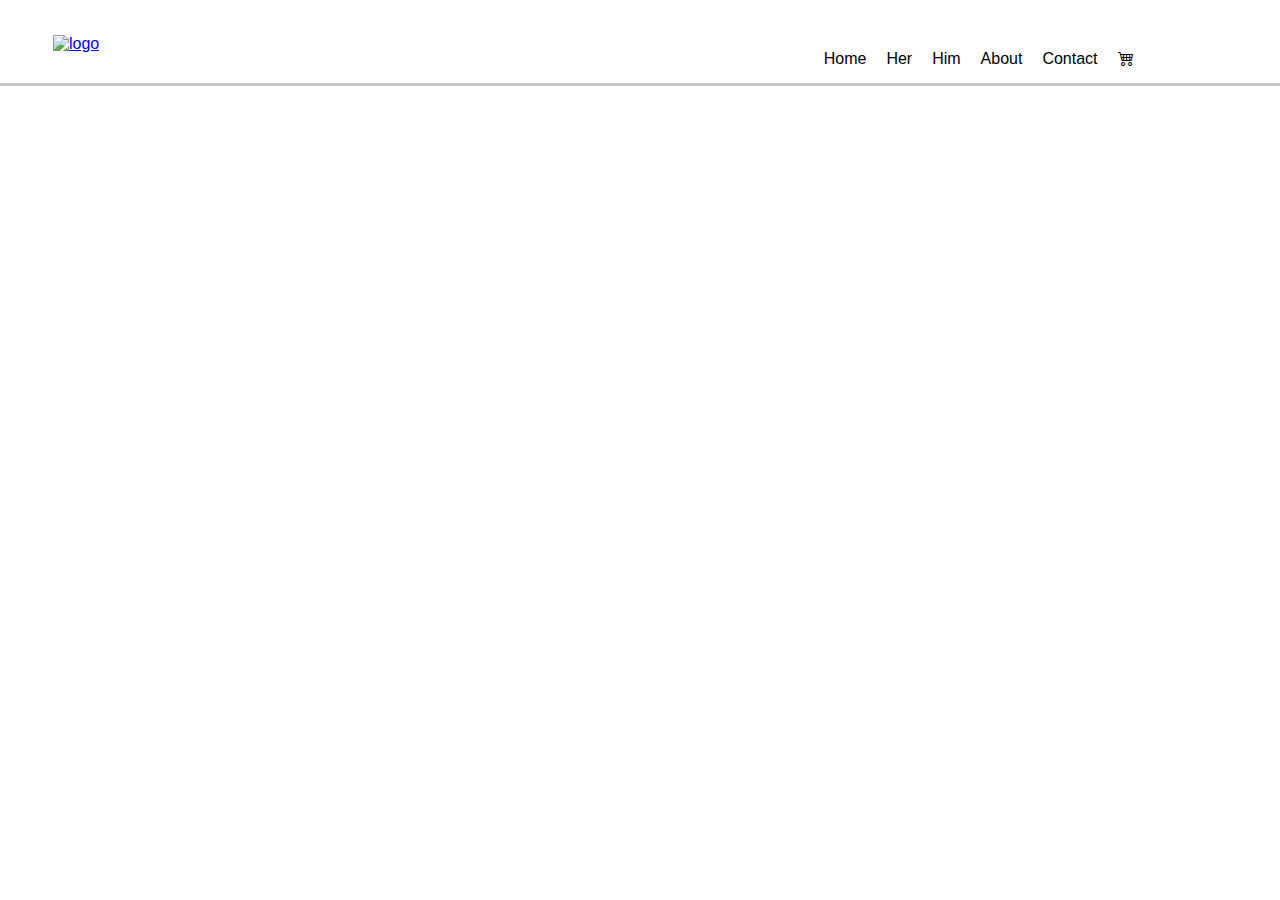
==== index.html @ 35cf12eb "Add files via upload" ====
<!DOCTYPE html>
<html lang="en">
  <head>
    <meta charset="UTF-8" />
    <meta name="viewport" content="width=device-width, initial-scale=1.0" />
    <title>www.jsk.com</title>
    <link rel="stylesheet" href="style.css">
    <link rel="stylesheet" href="https://cdn.jsdelivr.net/npm/bootstrap-icons@1.11.3/font/bootstrap-icons.min.css">
  </head>
  <body>
    <section class="contanier">
      <div class="logo">
        <a href="#"><img src="./img/logo.png" alt="logo" /></a>
      </div>

      <div id="navbar">
        <ul>
          <li><a href="#home">Home</a></li>
          <li><a href="#her">Her</a></li>
          <li><a href="#him">Him</a></li>
          <li><a href="#about">About</a></li>
          <li><a href="#contact">Contact</a></li>
          <li><a href="#cart"><i class="bi bi-cart4"></i></a></li>
        </ul>
      </div>
    </section>
  </body>
</html>
---- style.css ----
*{
    margin: 0;
    padding: 0;
    box-sizing: border-box;
    font-family: 'spartan', sans-serif;
}

h1{
    font-size: 50px;
    line-height: 64px;
    color: black;
}
h2{
    font-size: 46px;
    line-height: 54px;
    color: black;
}
 
h4{
    font-size: 20px;
    color: black;
}

h6{
    font-size: 12px;
    font-weight: 700;
}

p{
    font-size: 16px;
    color: gray;
    margin: 15px 0 20px 0; 
}
.section-p1{
    padding: 40px 80px;
}

.section-m1{
    margin: 40px 0;
}
 
body{
    width: 100%;
}
* {
    margin: 0;
    padding: 0;
    box-sizing: border-box;
  }
  .contanier {
    display: flex;
    align-items: center;
    padding: 10px 10px 5px 10px;
    border-bottom: 3px solid hsl(331, 0%, 78%);
    width: 100%;
  }
  .contanier .logo img {
    width: 160px;
    height: 75px;
    margin: 5px;
    margin-left: 40px;
    padding: 3px;
  }
  #navbar {
    display: flex;
    justify-content: center;
    flex: 1;
    margin-left: 600px;
    padding-bottom: 10px;
  }
  #navbar ul {
    display: flex;
    list-style: none;
    padding-top: 30px;
    margin-top: 10px;
  }
  #navbar ul li {
    margin-right: 20px;
  }
  #navbar ul a {
    text-decoration: none;
    color: black;
  }
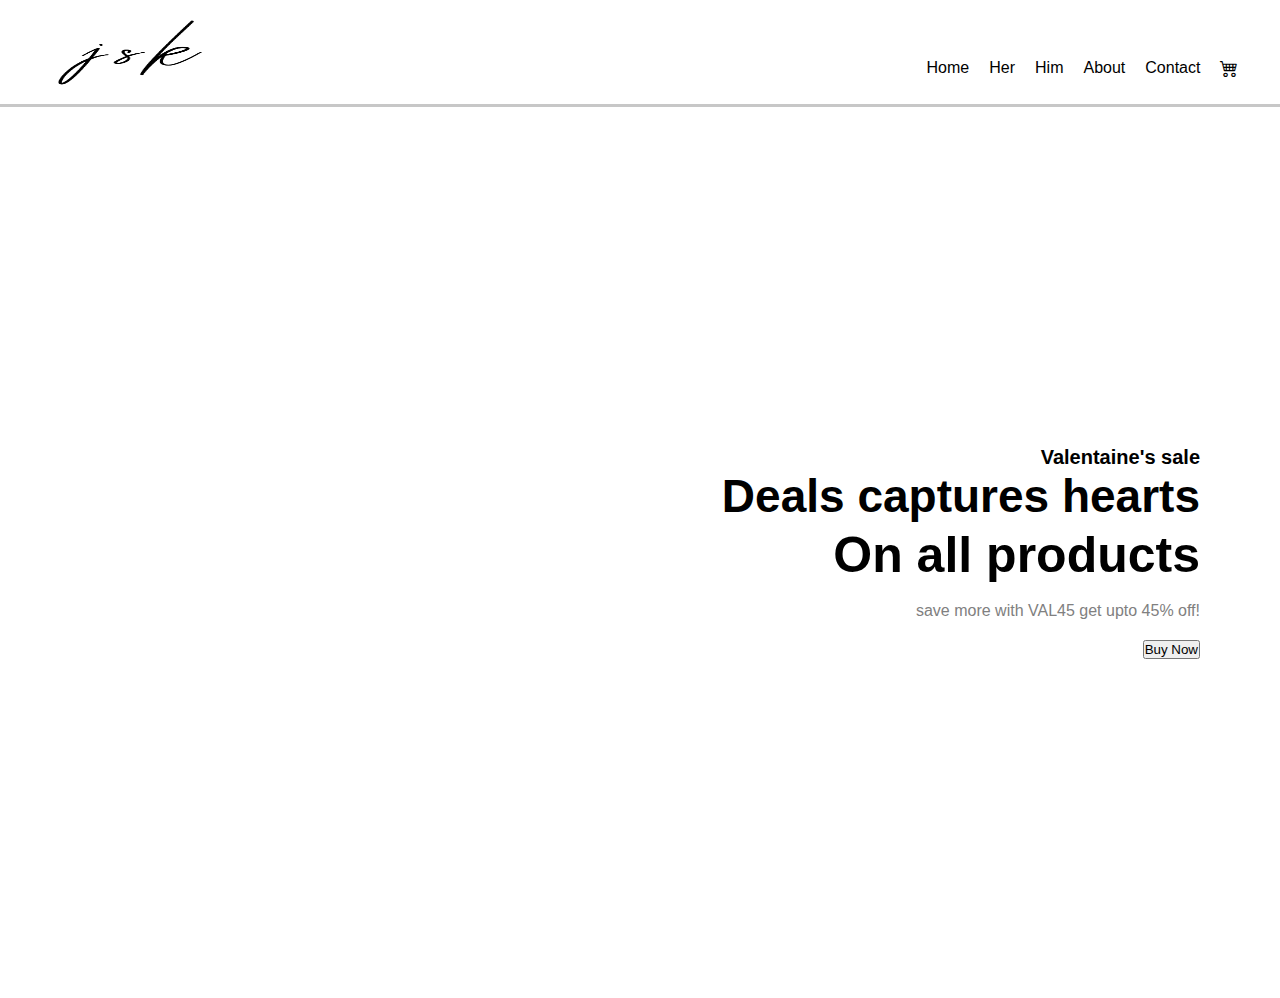
==== commit 862c4b43: "Update index.html" ====
--- a/index.html
+++ b/index.html
@@ -15,14 +15,21 @@
 
       <div id="navbar">
         <ul>
-          <li><a href="#home">Home</a></li>
-          <li><a href="#her">Her</a></li>
-          <li><a href="#him">Him</a></li>
-          <li><a href="#about">About</a></li>
-          <li><a href="#contact">Contact</a></li>
-          <li><a href="#cart"><i class="bi bi-cart4"></i></a></li>
+          <li><a href="index.html">Home</a></li>
+          <li><a href="her.html">Her</a></li>
+          <li><a href="him.html">Him</a></li>
+          <li><a href="about.html">About</a></li>
+          <li><a href="contact.html">Contact</a></li>
+          <li><a href="cart.html"><i class="bi bi-cart4" style="font-size: large;"></i></a></li>
         </ul>
       </div>
     </section>
+    <section id="banner">
+        <h4>Valentaine's sale</h4>
+        <h2>Deals captures hearts</h2>
+        <h1>On all products</h1>
+        <p>save more with <span>VAL45</span> get upto 45% off!</p>
+        <button>Buy Now</button>
+    </section>
   </body>
 </html>
--- a/style.css
+++ b/style.css
@@ -42,11 +42,6 @@
 body{
     width: 100%;
 }
-* {
-    margin: 0;
-    padding: 0;
-    box-sizing: border-box;
-  }
   .contanier {
     display: flex;
     align-items: center;
@@ -63,9 +58,10 @@
   }
   #navbar {
     display: flex;
+    align-items: center;
+    flex: 1;
     justify-content: center;
-    flex: 1;
-    margin-left: 600px;
+    margin-left: 700px;
     padding-bottom: 10px;
   }
   #navbar ul {
@@ -74,10 +70,28 @@
     padding-top: 30px;
     margin-top: 10px;
   }
-  #navbar ul li {
+  #navbar  li {
     margin-right: 20px;
   }
-  #navbar ul a {
+  #navbar li a {
     text-decoration: none;
     color: black;
-  }+    font-size: 16px;
+    transition: 0.3s ease;
+  }
+  #navbar li a:hover{
+    color: rgb(100, 134, 202);
+    font-weight: bold;
+  }
+/* HOME PAGE */
+#banner{
+    background-image: url(./img/bannerhome.png);
+    height: 99vh;
+    width: 100%;
+    background-size: cover;
+    padding: 0 80px;
+    display: flex;
+    flex-direction: column;
+    align-items: flex-end;
+    justify-content: center;
+}
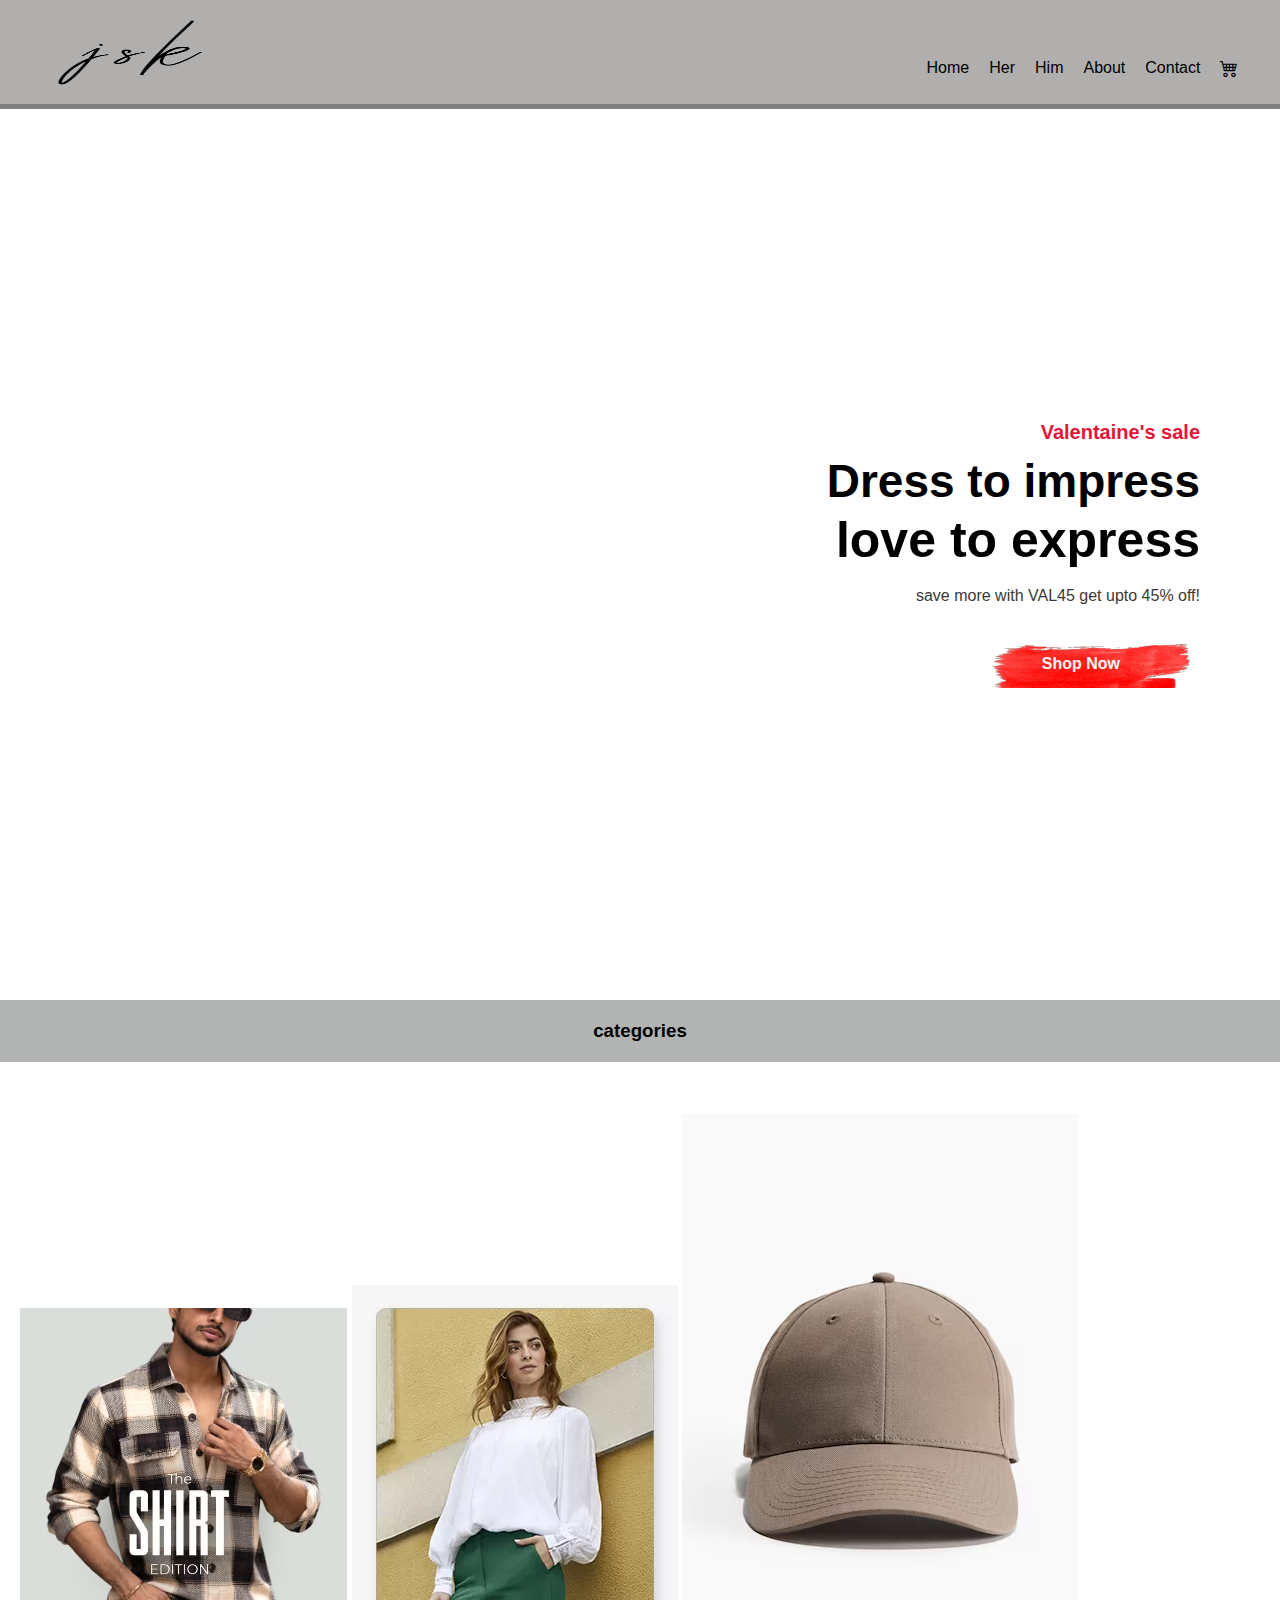
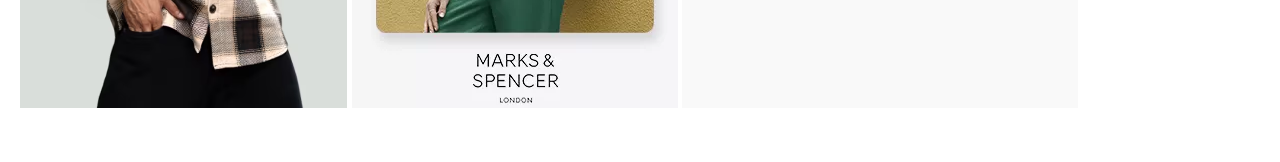
==== commit 452d92b6: "Add files via upload" ====
--- a/index.html
+++ b/index.html
@@ -8,7 +8,7 @@
     <link rel="stylesheet" href="https://cdn.jsdelivr.net/npm/bootstrap-icons@1.11.3/font/bootstrap-icons.min.css">
   </head>
   <body>
-    <section class="contanier">
+    <section class="header">
       <div class="logo">
         <a href="#"><img src="./img/logo.png" alt="logo" /></a>
       </div>
@@ -26,10 +26,18 @@
     </section>
     <section id="banner">
         <h4>Valentaine's sale</h4>
-        <h2>Deals captures hearts</h2>
-        <h1>On all products</h1>
+        <h2>Dress to impress</h2>
+        <h1>love to express</h1>
         <p>save more with <span>VAL45</span> get upto 45% off!</p>
-        <button>Buy Now</button>
+        <button>Shop Now</button>
+    </section>
+    <section id="categories" >
+      <h3>categories</h3>
+      <div id="catlog" >
+        <a href="him.html"><img style="height: 400px;" id="shirts" src="img/shirts.png" alt="shirts"></a>
+        <a href="her.html"><img src="img/dress.png" alt="dress"></a>
+        <a href="accessories.html"><img src="img/accessories.png" alt="accessories"></a>
+      </div>
     </section>
   </body>
 </html>
--- a/style.css
+++ b/style.css
@@ -28,7 +28,7 @@
 
 p{
     font-size: 16px;
-    color: gray;
+    color: rgb(59, 56, 56);
     margin: 15px 0 20px 0; 
 }
 .section-p1{
@@ -42,14 +42,19 @@
 body{
     width: 100%;
 }
-  .contanier {
+  .header {
     display: flex;
     align-items: center;
     padding: 10px 10px 5px 10px;
-    border-bottom: 3px solid hsl(331, 0%, 78%);
+    background-color: rgb(177, 174, 174);
+    border-bottom: 5px solid gray;
     width: 100%;
+    z-index: 999;
+    position: sticky;
+    top: 0;
+    left: 0;
   }
-  .contanier .logo img {
+  .header .logo img {
     width: 160px;
     height: 75px;
     margin: 5px;
@@ -95,3 +100,34 @@
     align-items: flex-end;
     justify-content: center;
 }
+#banner h4{
+  padding-bottom: 10px;
+  color: rgb(233, 19, 54);
+}
+#banner button{
+  background-color: transparent;
+  border: 0;
+  background-image: url(img/buttonstroke.png);
+  background-size: cover;
+  padding: 30px 80px 15px 60px;
+  cursor: pointer;
+  font-weight: 700;
+  background-repeat: no-repeat;
+  color: whitesmoke;
+  font-size: medium;
+}
+
+/*categories*/
+#categories h3{
+  text-align: center;
+  padding: 20px 80px;
+  background-color: rgb(178, 180, 180);
+  margin-bottom: 2px;
+}
+
+#categories #catlog{
+  width: 100%;
+  border: 5px;
+  padding: 50px 20px;
+
+}
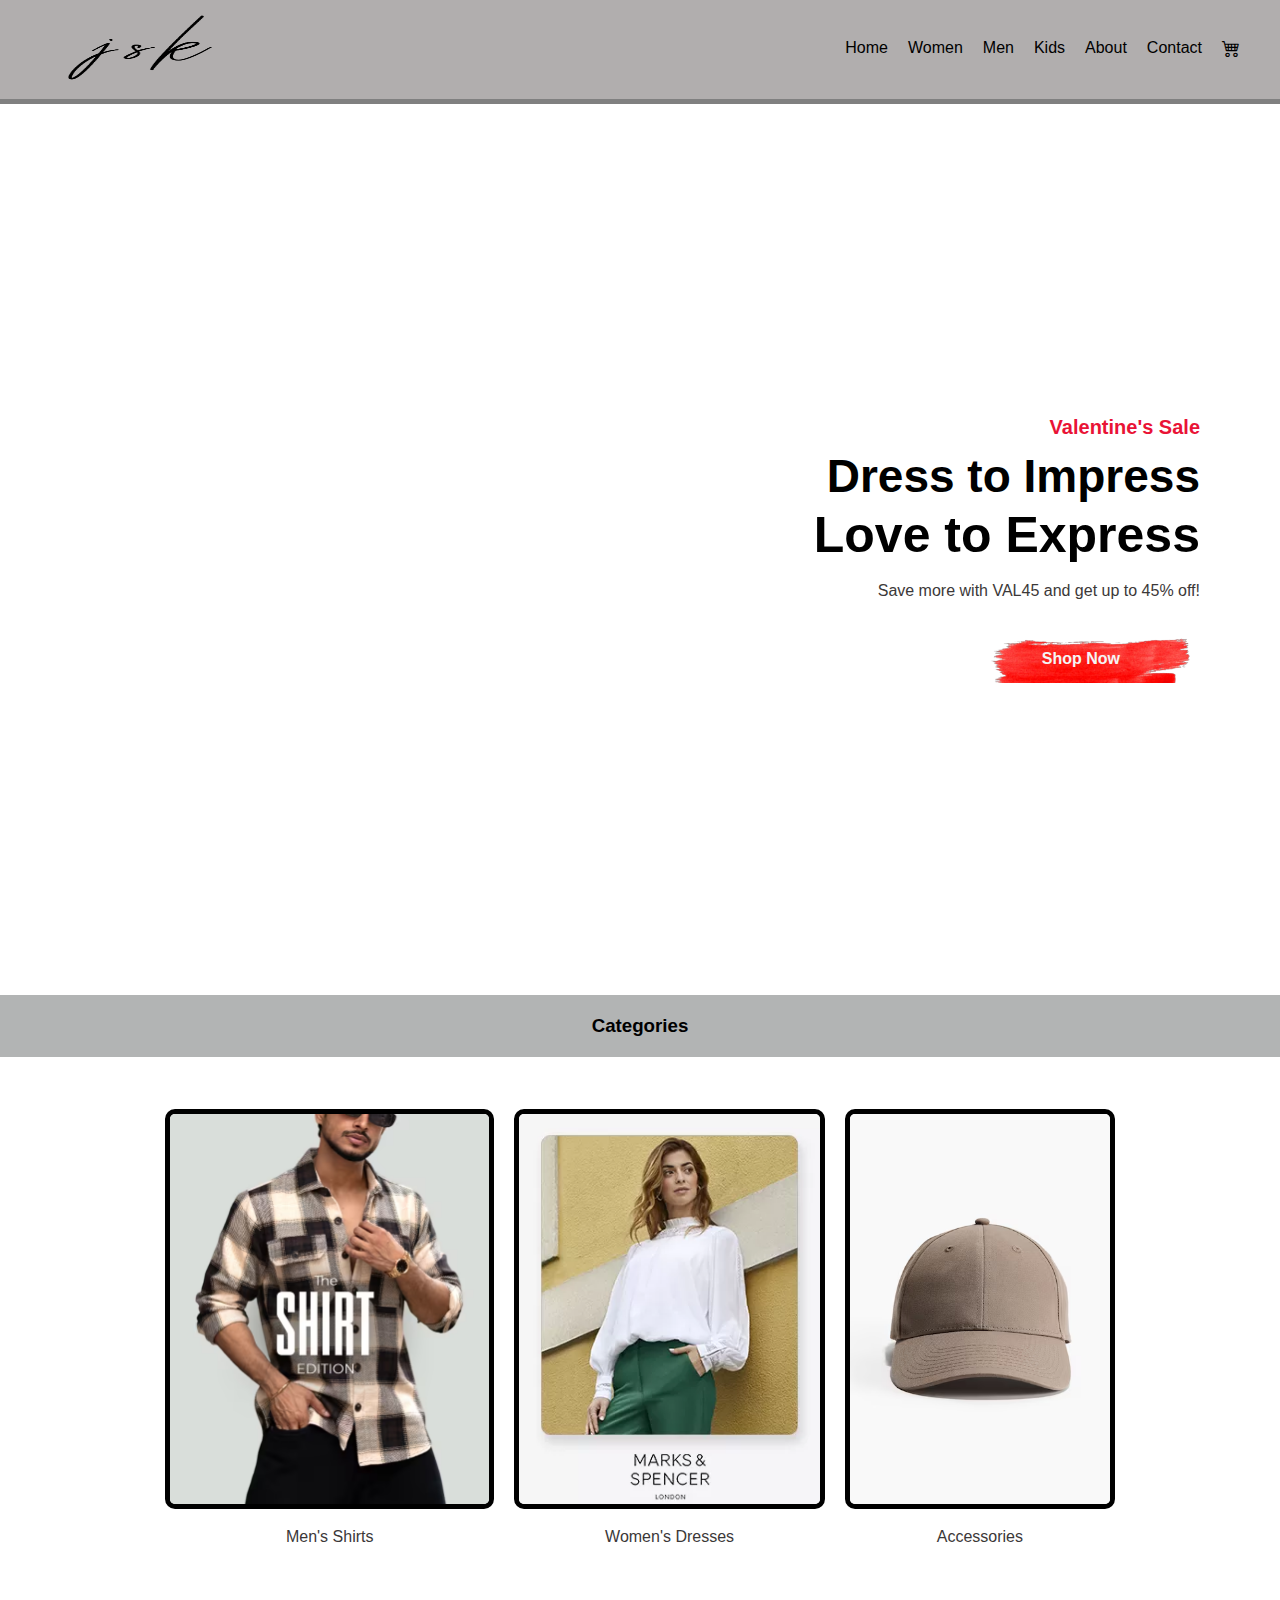
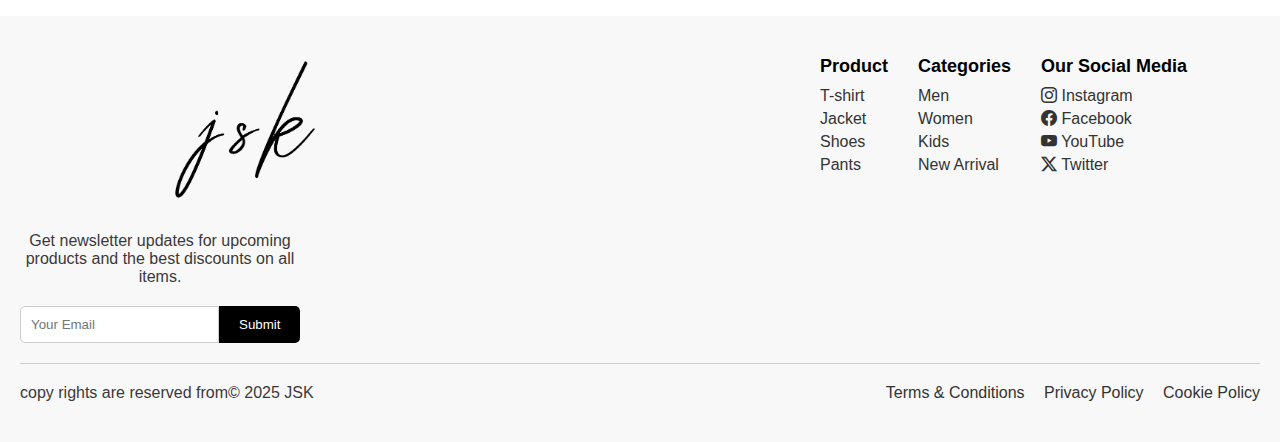
==== commit 573df81f: "Add files via upload" ====
--- a/index.html
+++ b/index.html
@@ -4,40 +4,124 @@
     <meta charset="UTF-8" />
     <meta name="viewport" content="width=device-width, initial-scale=1.0" />
     <title>www.jsk.com</title>
-    <link rel="stylesheet" href="style.css">
-    <link rel="stylesheet" href="https://cdn.jsdelivr.net/npm/bootstrap-icons@1.11.3/font/bootstrap-icons.min.css">
+    <link rel="icon" href="/img/logowh.png" />
+    <link rel="stylesheet" href="style.css" />
+    <link
+      rel="stylesheet"
+      href="https://cdn.jsdelivr.net/npm/bootstrap-icons@1.11.3/font/bootstrap-icons.min.css"
+    />
+    <script src="cart.js"></script>
   </head>
   <body>
-    <section class="header">
+    <header class="header">
       <div class="logo">
         <a href="#"><img src="./img/logo.png" alt="logo" /></a>
       </div>
 
-      <div id="navbar">
+      <nav id="navbar">
         <ul>
           <li><a href="index.html">Home</a></li>
-          <li><a href="her.html">Her</a></li>
-          <li><a href="him.html">Him</a></li>
+          <li><a href="her.html">Women</a></li>
+          <li><a href="him.html">Men</a></li>
+          <li><a href="kids.html">Kids</a></li>
           <li><a href="about.html">About</a></li>
           <li><a href="contact.html">Contact</a></li>
-          <li><a href="cart.html"><i class="bi bi-cart4" style="font-size: large;"></i></a></li>
+          <li>
+            <a href="cart.html"
+              ><i class="bi bi-cart4" style="font-size: large"></i
+            ></a>
+          </li>
         </ul>
+      </nav>
+    </header>
+
+    <section id="banner">
+      <h4>Valentine's Sale</h4>
+      <h2>Dress to Impress</h2>
+      <h1>Love to Express</h1>
+      <p>Save more with <span>VAL45</span> and get up to 45% off!</p>
+      <a href="her.html"><button>Shop Now</button></a>
+    </section>
+
+    <section id="categories">
+      <h3>Categories</h3>
+      <div id="catlog">
+        <div class="category-item">
+          <a href="him.html"
+            ><img id="shirts" src="./img/shirts.png" alt="Shirts"
+          /></a>
+          <p>Men's Shirts</p>
+        </div>
+        <div class="category-item">
+          <a href="her.html"><img src="./img/dress.png" alt="Dress" /></a>
+          <p>Women's Dresses</p>
+        </div>
+        <div class="category-item">
+          <a href="accessories.html"
+            ><img src="./img/accessories.png" alt="Accessories"
+          /></a>
+          <p>Accessories</p>
+        </div>
       </div>
     </section>
-    <section id="banner">
-        <h4>Valentaine's sale</h4>
-        <h2>Dress to impress</h2>
-        <h1>love to express</h1>
-        <p>save more with <span>VAL45</span> get upto 45% off!</p>
-        <button>Shop Now</button>
-    </section>
-    <section id="categories" >
-      <h3>categories</h3>
-      <div id="catlog" >
-        <a href="him.html"><img style="height: 400px;" id="shirts" src="img/shirts.png" alt="shirts"></a>
-        <a href="her.html"><img src="img/dress.png" alt="dress"></a>
-        <a href="accessories.html"><img src="img/accessories.png" alt="accessories"></a>
+    <footer class="footer">
+      <div class="footer-container">
+        <!-- Logo and Newsletter Section -->
+        <div class="footer-left">
+          <div class="footer-logo">
+            <img src="./img/logo.png" alt="Brand Logo" />
+          </div>
+          <p>
+            Get newsletter updates for upcoming products and the best discounts
+            on all items.
+          </p>
+          <form class="newsletter-form">
+            <input type="email" placeholder="Your Email" required />
+            <button type="submit">Submit</button>
+          </form>
+        </div>
+
+        <!-- Links Section -->
+        <div class="footer-links">
+          <div>
+            <h4>Product</h4>
+            <ul>
+              <li><a href="#">T-shirt</a></li>
+              <li><a href="#">Jacket</a></li>
+              <li><a href="#">Shoes</a></li>
+              <li><a href="#">Pants</a></li>
+            </ul>
+          </div>
+          <div>
+            <h4>Categories</h4>
+            <ul>
+              <li><a href="#">Men</a></li>
+              <li><a href="#">Women</a></li>
+              <li><a href="#">Kids</a></li>
+              <li><a href="#">New Arrival</a></li>
+            </ul>
+          </div>
+          <div>
+            <h4>Our Social Media</h4>
+            <ul>
+              <li><i class="bi bi-instagram"></i><a href="#"> Instagram</a></li>
+              <li><i class="bi bi-facebook"></i><a href="#"> Facebook</a></li>
+              <li><i class="bi bi-youtube"></i><a href="#"> YouTube</a></li>
+              <li><i class="bi bi-twitter-x"></i><a href="#"> Twitter</a></li>
+            </ul>
+          </div>
+        </div>
       </div>
-    </section>
+
+      <!-- Footer Bottom Section -->
+      <div class="footer-bottom">
+        <p>copy rights are reserved from© 2025 JSK</p>
+        <div class="footer-bottom-links">
+          <a href="#">Terms & Conditions</a>
+          <a href="#">Privacy Policy</a>
+          <a href="#">Cookie Policy</a>
+        </div>
+      </div>
+    </footer>
   </body>
 </html>
--- a/style.css
+++ b/style.css
@@ -1,113 +1,127 @@
-*{
-    margin: 0;
-    padding: 0;
-    box-sizing: border-box;
-    font-family: 'spartan', sans-serif;
-}
-
-h1{
-    font-size: 50px;
-    line-height: 64px;
-    color: black;
-}
-h2{
-    font-size: 46px;
-    line-height: 54px;
-    color: black;
-}
- 
-h4{
-    font-size: 20px;
-    color: black;
-}
-
-h6{
-    font-size: 12px;
-    font-weight: 700;
-}
-
-p{
-    font-size: 16px;
-    color: rgb(59, 56, 56);
-    margin: 15px 0 20px 0; 
-}
-.section-p1{
-    padding: 40px 80px;
-}
-
-.section-m1{
-    margin: 40px 0;
-}
- 
-body{
-    width: 100%;
-}
-  .header {
-    display: flex;
-    align-items: center;
-    padding: 10px 10px 5px 10px;
-    background-color: rgb(177, 174, 174);
-    border-bottom: 5px solid gray;
-    width: 100%;
-    z-index: 999;
-    position: sticky;
-    top: 0;
-    left: 0;
-  }
-  .header .logo img {
-    width: 160px;
-    height: 75px;
-    margin: 5px;
-    margin-left: 40px;
-    padding: 3px;
-  }
-  #navbar {
-    display: flex;
-    align-items: center;
-    flex: 1;
-    justify-content: center;
-    margin-left: 700px;
-    padding-bottom: 10px;
-  }
-  #navbar ul {
-    display: flex;
-    list-style: none;
-    padding-top: 30px;
-    margin-top: 10px;
-  }
-  #navbar  li {
-    margin-right: 20px;
-  }
-  #navbar li a {
-    text-decoration: none;
-    color: black;
-    font-size: 16px;
-    transition: 0.3s ease;
-  }
-  #navbar li a:hover{
-    color: rgb(100, 134, 202);
-    font-weight: bold;
-  }
-/* HOME PAGE */
-#banner{
-    background-image: url(./img/bannerhome.png);
-    height: 99vh;
-    width: 100%;
-    background-size: cover;
-    padding: 0 80px;
-    display: flex;
-    flex-direction: column;
-    align-items: flex-end;
-    justify-content: center;
-}
-#banner h4{
+* {
+  margin: 0;
+  padding: 0;
+  box-sizing: border-box;
+  font-family: "Spartan", sans-serif;
+}
+
+h1 {
+  font-size: 50px;
+  line-height: 64px;
+  color: black;
+  text-align: center;
+}
+
+h2 {
+  font-size: 46px;
+  line-height: 54px;
+  color: black;
+  text-align: center;
+}
+
+h4 {
+  font-size: 20px;
+  color: black;
+  text-align: center;
+}
+
+h6 {
+  font-size: 12px;
+  font-weight: 700;
+}
+
+p {
+  font-size: 16px;
+  color: rgb(59, 56, 56);
+  margin: 15px 0 20px 0;
+  text-align: center;
+}
+
+.section-p1 {
+  padding: 40px 80px;
+}
+
+.section-m1 {
+  margin: 40px 0;
+}
+
+body {
+  width: 100%;
+}
+
+/* Header */
+.header {
+  display: flex;
+  align-items: center;
+  justify-content: space-between;
+  padding: 10px 20px;
+  background-color: rgb(177, 174, 174);
+  border-bottom: 5px solid gray;
+  width: 100%;
+  position: sticky;
+  top: 0;
+  left: 0;
+  z-index: 999;
+}
+
+.header .logo img {
+  width: 160px;
+  height: 75px;
+  margin-left: 40px;
+  padding: 3px;
+}
+
+#navbar {
+  display: flex;
+  align-items: center;
+  justify-content: space-between;
+}
+
+#navbar ul {
+  display: flex;
+  list-style: none;
+  padding: 10px 0;
+}
+
+#navbar li {
+  margin-right: 20px;
+}
+
+#navbar li a {
+  text-decoration: none;
+  color: black;
+  font-size: 16px;
+  transition: 0.3s ease;
+}
+
+#navbar li a:hover {
+  color: white;
+  font-weight: bold;
+}
+
+/* Home Page Banner */
+#banner {
+  background-image: url(./img/bannerhome.png);
+  height: 99vh;
+  width: 100%;
+  background-size: cover;
+  padding: 0 80px;
+  display: flex;
+  flex-direction: column;
+  align-items: flex-end;
+  justify-content: center;
+  text-align: right;
+}
+
+#banner h4 {
   padding-bottom: 10px;
   color: rgb(233, 19, 54);
 }
-#banner button{
+
+#banner button {
   background-color: transparent;
-  border: 0;
-  background-image: url(img/buttonstroke.png);
+  border: none;
+  background-image: url(./img/buttonstroke.png);
   background-size: cover;
   padding: 30px 80px 15px 60px;
   cursor: pointer;
@@ -117,17 +131,319 @@
   font-size: medium;
 }
 
-/*categories*/
-#categories h3{
-  text-align: center;
-  padding: 20px 80px;
+/* Categories */
+#categories h3 {
+  text-align: center;
+  padding: 20px;
   background-color: rgb(178, 180, 180);
   margin-bottom: 2px;
 }
 
-#categories #catlog{
-  width: 100%;
-  border: 5px;
+#categories #catlog {
+  width: 100%;
+  display: flex;
+  justify-content: center;
+  gap: 20px;
   padding: 50px 20px;
-
-}
+}
+
+#categories #catlog img {
+  max-height: 400px;
+  border: 5px solid black;
+  border-radius: 10px;
+  transition: transform 0.3s ease;
+}
+
+#categories #catlog img:hover {
+  transform: scale(1.05);
+}
+
+/*FOOTER*/
+.footer {
+  background-color: #f8f8f8;
+  padding: 40px 20px;
+  color: #333;
+  font-family: "Spartan", sans-serif;
+}
+
+.footer-container {
+  display: flex;
+  justify-content: space-between;
+  flex-wrap: wrap;
+  gap: 20px;
+}
+
+.footer-left {
+  flex: 1;
+  min-width: 280px;
+}
+
+.footer-logo img {
+  width: 150px;
+  margin-bottom: 10px;
+  margin-left: 150px;
+}
+
+.footer-logo p {
+  font-size: 18px;
+  font-weight: bold;
+  margin-bottom: 10px;
+}
+
+.newsletter-form {
+  display: flex;
+  margin-top: 10px;
+}
+
+.newsletter-form input {
+  flex: 1;
+  padding: 10px;
+  border: 1px solid #ccc;
+  border-radius: 5px 0 0 5px;
+}
+
+.newsletter-form button {
+  padding: 10px 20px;
+  background-color: black;
+  color: white;
+  border: none;
+  border-radius: 0 5px 5px 0;
+  cursor: pointer;
+  transition: background 0.3s;
+}
+
+.newsletter-form button:hover {
+  background-color: #555;
+}
+
+.footer-links {
+  display: flex;
+  gap: 30px;
+  flex: 2;
+  min-width: 280px;
+  margin-left: 500px;
+}
+
+.footer-links h4 {
+  margin-bottom: 10px;
+  font-size: 18px;
+}
+
+.footer-links ul {
+  list-style: none;
+}
+
+.footer-links ul li {
+  margin-bottom: 5px;
+}
+
+.footer-links ul li a {
+  text-decoration: none;
+  color: #333;
+  transition: color 0.3s;
+}
+
+.footer-links ul li a:hover {
+  color: #555;
+}
+
+.footer-bottom {
+  display: flex;
+  justify-content: space-between;
+  align-items: center;
+  flex-wrap: wrap;
+  padding-top: 20px;
+  border-top: 1px solid #ccc;
+  margin-top: 20px;
+}
+
+.footer-bottom p {
+  margin: 0;
+}
+
+.footer-bottom-links a {
+  margin-left: 15px;
+  text-decoration: none;
+  color: #333;
+  transition: color 0.3s;
+}
+
+.footer-bottom-links a:hover {
+  color: #555;
+}
+
+/*MEN*/
+#men-banner h2 {
+  font-weight: 1000;
+  padding: 20px 80px;
+}
+
+#men-banner {
+  padding: 40px 100px;
+}
+#men-products {
+  display: flex;
+  flex-wrap: wrap;
+  gap: 20px;
+  justify-content: center;
+}
+
+#men-products li {
+  list-style-type: none;
+  width: 23%;
+  position: relative;
+  text-align: center;
+  margin-bottom: 30px;
+}
+
+#men-products img {
+  width: 100%;
+  height: auto;
+  transition: transform 0.3s ease-in-out, box-shadow 0.3s ease-in-out;
+}
+
+.caption {
+  position: absolute;
+  bottom: 10px;
+  left: 10px;
+  background-color: rgba(0, 0, 0, 0.6);
+  color: white;
+  padding: 10px;
+  font-size: 14px;
+  border-radius: 5px;
+  visibility: hidden;
+  opacity: 0;
+  transition: visibility 0.3s, opacity 0.3s ease-in-out;
+  text-align: center;
+}
+
+.product-name {
+  font-size: 12px;
+  font-weight: lighter;
+  color: #f1f1f1;
+}
+
+#men-products li:hover .caption {
+  visibility: visible;
+  opacity: 1;
+}
+
+.price-cart {
+  display: flex;
+  justify-content: space-between;
+  align-items: center;
+  margin-top: 10px;
+  padding: 5px;
+  width: 100%;
+  text-align: center;
+}
+
+.price {
+  font-size: 16px;
+  font-weight: bold;
+  color: #333;
+  margin-right: 10px;
+}
+
+.cart-button {
+  padding: 8px 20px;
+  background-color: #5c5c5b;
+  border: none;
+  color: white;
+  font-size: 14px;
+  font-weight: bold;
+  cursor: pointer;
+  border-radius: 5px;
+  transition: background-color 0.3s ease;
+}
+
+.cart-button:hover {
+  background-color: #b7b5af;
+}
+
+#women-banner h2 {
+  font-weight: 1000;
+  padding: 20px 80px;
+}
+
+#women-banner {
+  padding: 40px 100px;
+}
+#women-products {
+  display: flex;
+  flex-wrap: wrap;
+  gap: 20px;
+  justify-content: center;
+}
+
+#women-products li {
+  list-style-type: none;
+  width: 23%;
+  position: relative;
+  text-align: center;
+  margin-bottom: 30px;
+}
+
+#women-products img {
+  width: 100%;
+  height: auto;
+  transition: transform 0.3s ease-in-out, box-shadow 0.3s ease-in-out;
+}
+
+#women-products li:hover .caption {
+  visibility: visible;
+  opacity: 1;
+}
+
+/*ACCESSORIES*/
+#accessories-banner {
+  height: 400px;
+  background-color: #cbcaca;
+}
+#accessories-banner h2 {
+  display: flex;
+  justify-content: center;
+  padding-top: 150px;
+}
+
+/*CART*/
+#cart-section {
+  padding: 40px;
+  text-align: center;
+}
+
+#cart-items {
+  display: flex;
+  flex-direction: column;
+  align-items: center;
+}
+
+.cart-item {
+  display: flex;
+  align-items: center;
+  border-bottom: 1px solid #ddd;
+  padding: 10px;
+  width: 50%;
+}
+
+.cart-item img {
+  margin-right: 15px;
+  border-radius: 5px;
+}
+
+.cart-item h4,
+.cart-item p {
+  margin: 5px 0;
+}
+
+button {
+  background-color: black;
+  color: white;
+  padding: 5px 10px;
+  border: none;
+  cursor: pointer;
+}
+
+button:hover {
+  background-color: gray;
+}
